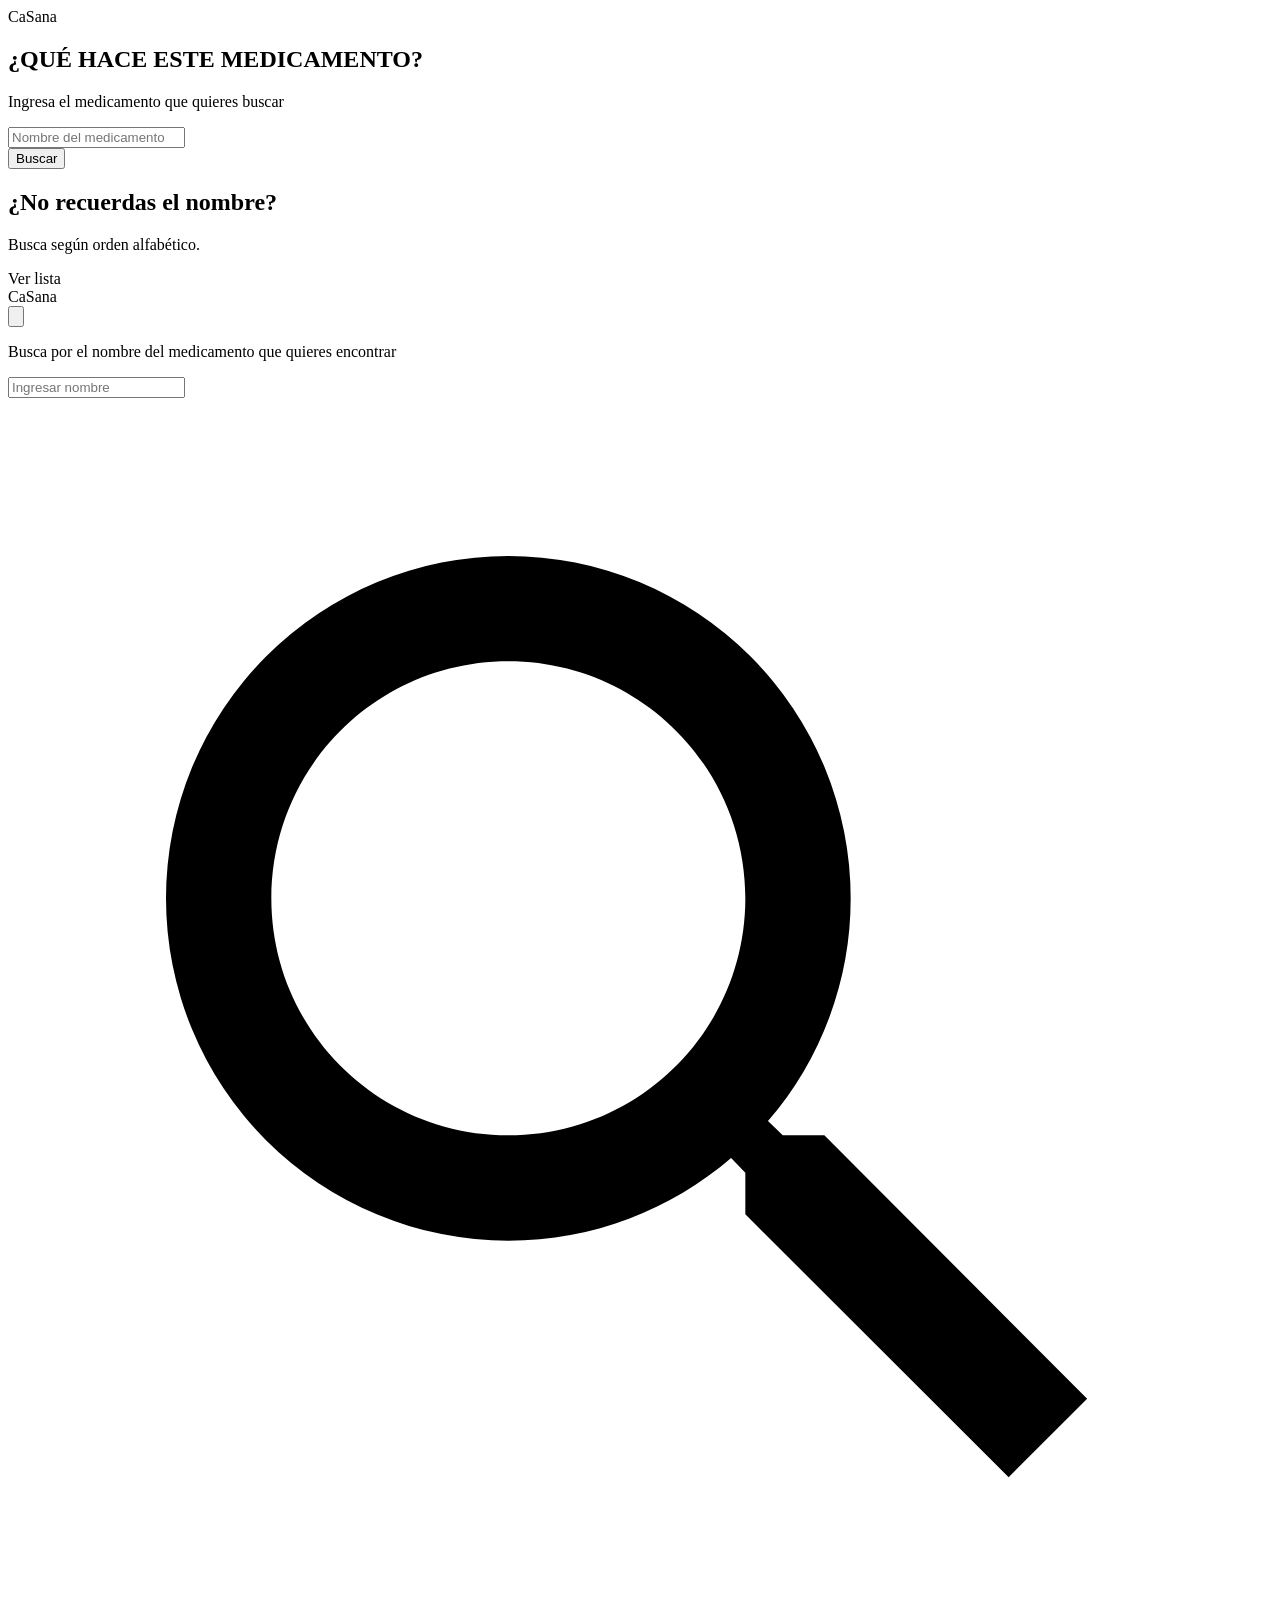
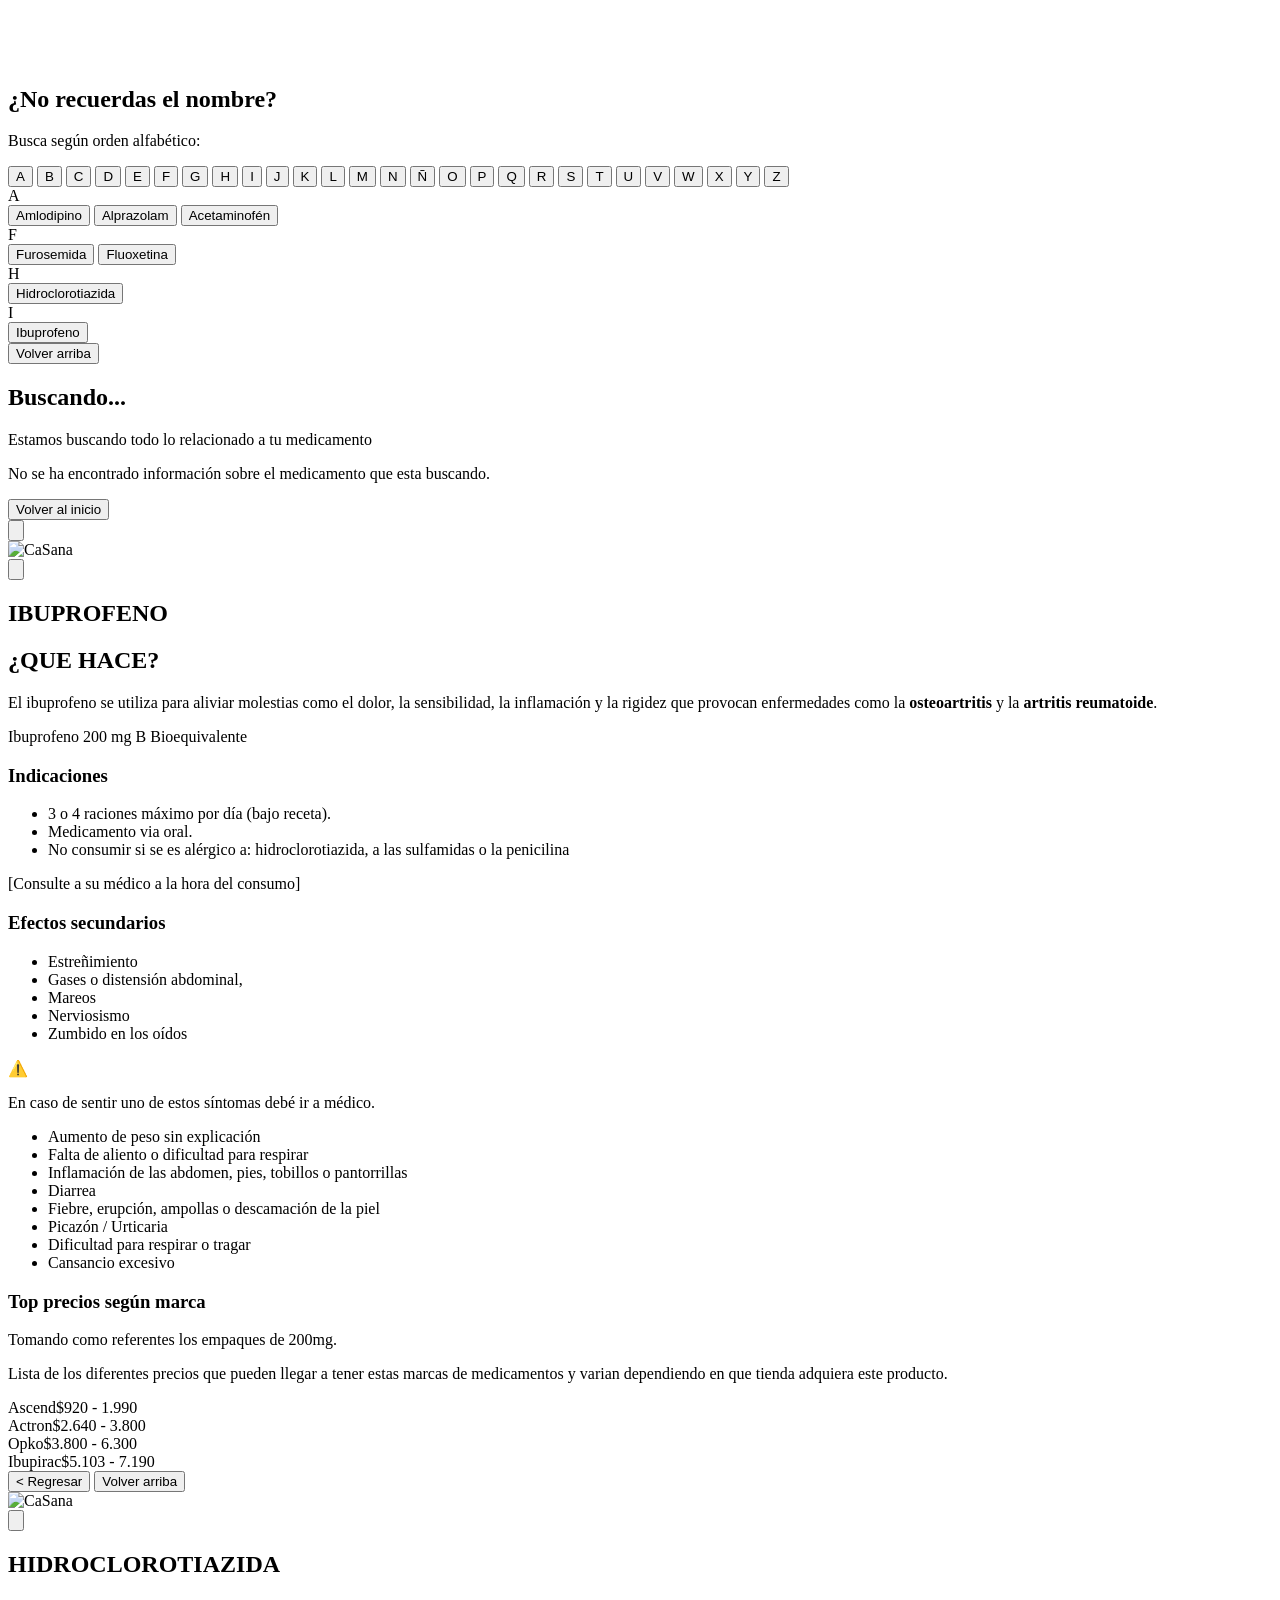
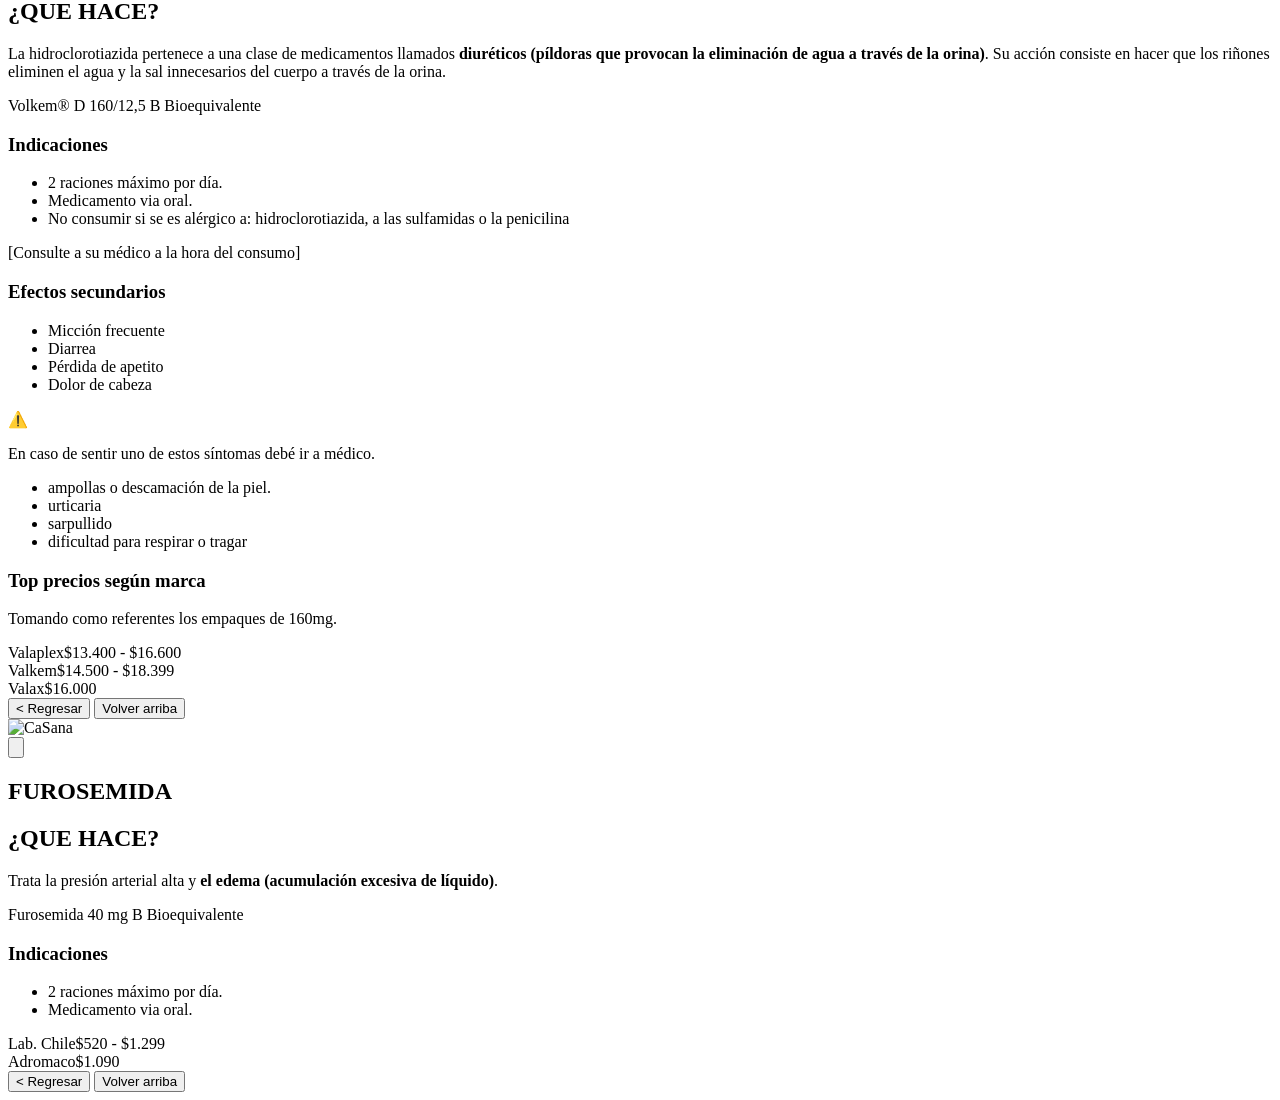
==== index.html @ 2dedf561 "Create index.html" ====
<!DOCTYPE html>
<html lang="es">
<head>
    <meta charset="UTF-8">
    <meta name="viewport" content="width=device-width, initial-scale=1.0">
    <title>CaSana - Prototipo Interactivo</title>
    <link rel="stylesheet" href="assets/css/styles.css">
</head>
<body>

    <!-- Marco interactivo de teléfono móvil -->
    <main class="phone-container">
        
        <!-- PANTALLA 1: INICIO Y BÚSQUEDA -->
        <section id="screen-home" class="screen active" aria-label="Pantalla de inicio">
            <header class="top-bar">
                <div class="brand">
                    <img src="assets/imagen/Logocora-02 2.svg" alt="CaSana" class="app-logo-img" onerror="this.style.display='none'; document.getElementById('alt-logo-home').style.display='flex';">
                    <div id="alt-logo-home" class="logo-fallback" style="display:none;">
                        <span class="logo-text">CaSana</span>
                    </div>
                </div>
            </header>

            <div class="content-body">
                <h1 class="main-title">¿QUÉ HACE ESTE MEDICAMENTO?</h1>
                <p class="subtitle">Ingresa el medicamento que quieres buscar</p>

                <div class="search-input-box">
                    <input type="text" id="home-search-input" placeholder="Nombre del medicamento" autocomplete="off" aria-label="Nombre del medicamento">
                </div>

                <button class="btn-primary" onclick="handleSearchFromInput()">Buscar</button>

                <div class="alphabet-section">
                    <h2 class="section-question">¿No recuerdas el nombre?</h2>
                    <p class="section-sub">Busca según orden alfabético.</p>

                    <div class="folder-card" onclick="goToScreen('screen-keyboard')" role="button" tabindex="0">
                        <div class="folder-tab"></div>
                        <div class="folder-body">
                            <span class="btn-secondary">Ver lista</span>
                        </div>
                    </div>
                </div>
            </div>
        </section>

        <!-- PANTALLA 2: LISTA ALFABÉTICA Y TECLADO -->
        <section id="screen-keyboard" class="screen scrollable" aria-label="Búsqueda por orden alfabético">
            <header class="top-bar sticky-top">
                <div class="brand">
                    <img src="assets/imagen/Logocora-02 2.png" alt="CaSana" class="app-logo-img" onerror="this.style.display='none'; document.getElementById('alt-logo-kb').style.display='flex';">
                    <div id="alt-logo-kb" class="logo-fallback" style="display:none;">
                        <span class="logo-text">CaSana</span>
                    </div>
                </div>
                <button class="btn-circle-back" onclick="goToScreen('screen-home')" aria-label="Volver atrás">
                    <svg class="arrow-svg" viewBox="0 0 24 24"><path fill="currentColor" d="M20,11H7.83l5.59-5.59L12,4,4,12l8,8,1.41-1.41L7.83,13H20V11Z"/></svg>
                </button>
            </header>

            <div class="content-body keyboard-body">
                <p class="instruction-text">Busca por el nombre del medicamento que quieres encontrar</p>

                <!-- Buscador estilizado con ícono SVG de Lupa -->
                <div class="search-input-active">
                    <input type="text" id="list-search-input" placeholder="Ingresar nombre" onkeyup="filterAlphabetList()" aria-label="Ingresar nombre">
                    <svg class="search-svg-icon" viewBox="0 0 24 24"><path fill="currentColor" d="M15.5 14h-.79l-.28-.27A6.471 6.471 0 0 0 16 9.5 6.5 6.5 0 1 0 9.5 16c1.61 0 3.09-.59 4.23-1.57l.27.28v.79l5 4.99L20.49 19l-4.99-5zm-6 0C7.01 14 5 11.99 5 9.5S7.01 5 9.5 5 14 7.01 14 9.5 11.99 14 9.5 14z"/></svg>
                </div>

                <h2 class="section-question">¿No recuerdas el nombre?</h2>
                <p class="section-sub">Busca según orden alfabético:</p>

                <!-- Matriz Teclado A-Z Espaciado -->
                <nav class="keyboard-grid" aria-label="Teclado alfabético">
                    <button class="key-btn" onclick="scrollToLetter('A')">A</button>
                    <button class="key-btn" onclick="scrollToLetter('B')">B</button>
                    <button class="key-btn" onclick="scrollToLetter('C')">C</button>
                    <button class="key-btn" onclick="scrollToLetter('D')">D</button>
                    <button class="key-btn" onclick="scrollToLetter('E')">E</button>
                    <button class="key-btn" onclick="scrollToLetter('F')">F</button>
                    <button class="key-btn" onclick="scrollToLetter('G')">G</button>
                    <button class="key-btn" onclick="scrollToLetter('H')">H</button>
                    <button class="key-btn" onclick="scrollToLetter('I')">I</button>
                    <button class="key-btn" onclick="scrollToLetter('J')">J</button>
                    <button class="key-btn" onclick="scrollToLetter('K')">K</button>
                    <button class="key-btn" onclick="scrollToLetter('L')">L</button>
                    <button class="key-btn" onclick="scrollToLetter('M')">M</button>
                    <button class="key-btn" onclick="scrollToLetter('N')">N</button>
                    <button class="key-btn" onclick="scrollToLetter('Ñ')">Ñ</button>
                    <button class="key-btn" onclick="scrollToLetter('O')">O</button>
                    <button class="key-btn" onclick="scrollToLetter('P')">P</button>
                    <button class="key-btn" onclick="scrollToLetter('Q')">Q</button>
                    <button class="key-btn" onclick="scrollToLetter('R')">R</button>
                    <button class="key-btn" onclick="scrollToLetter('S')">S</button>
                    <button class="key-btn" onclick="scrollToLetter('T')">T</button>
                    <button class="key-btn" onclick="scrollToLetter('U')">U</button>
                    <button class="key-btn" onclick="scrollToLetter('V')">V</button>
                    <button class="key-btn" onclick="scrollToLetter('W')">W</button>
                    <button class="key-btn" onclick="scrollToLetter('X')">X</button>
                    <button class="key-btn" onclick="scrollToLetter('Y')">Y</button>
                    <button class="key-btn" onclick="scrollToLetter('Z')">Z</button>
                </nav>

                <!-- Lista de Medicamentos -->
                <div class="alphabet-list-container" id="alphabet-list">
                    <div class="letter-group" id="group-A">
                        <div class="letter-header">A</div>
                        <button class="drug-item" onclick="openMedDetail(this, 'notfound')">Amlodipino</button>
                        <button class="drug-item" onclick="openMedDetail(this, 'notfound')">Alprazolam</button>
                        <button class="drug-item" onclick="openMedDetail(this, 'notfound')">Acetaminofén</button>
                    </div>

                    <div class="letter-group" id="group-F">
                        <div class="letter-header">F</div>
                        <button class="drug-item" onclick="openMedDetail(this, 'furosemida')">Furosemida</button>
                        <button class="drug-item" onclick="openMedDetail(this, 'notfound')">Fluoxetina</button>
                    </div>

                    <div class="letter-group" id="group-H">
                        <div class="letter-header">H</div>
                        <button class="drug-item" onclick="openMedDetail(this, 'hidroclorotiazida')">Hidroclorotiazida</button>
                    </div>

                    <div class="letter-group" id="group-I">
                        <div class="letter-header">I</div>
                        <button class="drug-item" onclick="openMedDetail(this, 'ibuprofeno')">Ibuprofeno</button>
                    </div>
                </div>

                <button class="btn-primary btn-top" onclick="scrollTopView('screen-keyboard')">Volver arriba</button>
            </div>
        </section>

        <!-- PANTALLA 3: BUSCANDO... (CENTRADO) -->
        <section id="screen-loading" class="screen screen-centered loading-screen">
            <div class="loading-content">
                <div class="spinner"></div>
                <h2 class="loading-title">Buscando...</h2>
                <p class="loading-sub">Estamos buscando todo lo relacionado a tu medicamento</p>
            </div>
        </section>

        <!-- PANTALLA 4: NO ENCONTRADO (CENTRADO) -->
        <section id="screen-not-found" class="screen screen-centered">
            <div class="not-found-content">
                <p class="not-found-text">No se ha encontrado información sobre el medicamento que esta buscando.</p>
                <button class="btn-primary" onclick="goToScreen('screen-home')">Volver al inicio</button>
                <br>
                <button class="btn-circle-back large-circle" onclick="goToScreen('screen-home')" aria-label="Volver al inicio">
                    <svg class="arrow-svg" viewBox="0 0 24 24"><path fill="currentColor" d="M20,11H7.83l5.59-5.59L12,4,4,12l8,8,1.41-1.41L7.83,13H20V11Z"/></svg>
                </button>
            </div>
        </section>

        <!-- PANTALLA 5: DETALLE MEDICAMENTO - IBUPROFENO -->
        <section id="screen-ibuprofeno" class="screen scrollable">
            <header class="top-bar">
                <div class="brand">
                    <img src="assets/imagen/Logocora-02 2.png" alt="CaSana" class="app-logo-img">
                </div>
                <button class="btn-circle-back" onclick="goToScreen('screen-keyboard')" aria-label="Volver atrás">
                    <svg class="arrow-svg" viewBox="0 0 24 24"><path fill="currentColor" d="M20,11H7.83l5.59-5.59L12,4,4,12l8,8,1.41-1.41L7.83,13H20V11Z"/></svg>
                </button>
            </header>

            <div class="content-body detail-body">
                <h1 class="detail-title">IBUPROFENO</h1>
                <h2 class="section-heading">¿QUE HACE?</h2>
                <p class="detail-text">
                    El ibuprofeno se utiliza para aliviar molestias como el dolor, la sensibilidad, la inflamación y la rigidez que provocan enfermedades como la <strong class="purple-highlight">osteoartritis</strong> y la <strong class="purple-highlight">artritis reumatoide</strong>.
                </p>

                <div class="med-card-frame">
                    <div class="med-box-mock">
                        <span class="med-brand-name">Ibuprofeno 200 mg</span>
                        <span class="med-bio-tag">B Bioequivalente</span>
                    </div>
                </div>

                <div class="tab-indicator-bar">
                    <div class="tab-fill"></div>
                </div>

                <h3 class="section-title-center">Indicaciones</h3>
                <ul class="custom-bullet-list">
                    <li>3 o 4 raciones máximo por día (bajo receta).</li>
                    <li>Medicamento via oral.</li>
                    <li>No consumir si se es alérgico a: hidroclorotiazida, a las sulfamidas o la penicilina</li>
                </ul>

                <p class="purple-warning">[Consulte a su médico a la hora del consumo]</p>

                <h3 class="section-title-center">Efectos secundarios</h3>
                <ul class="custom-bullet-list">
                    <li>Estreñimiento</li>
                    <li>Gases o distensión abdominal,</li>
                    <li>Mareos</li>
                    <li>Nerviosismo</li>
                    <li>Zumbido en los oídos</li>
                </ul>

                <div class="red-alert-box">
                    <span class="alert-triangle">⚠️</span>
                    <p class="alert-text">En caso de sentir uno de estos síntomas debé ir a médico.</p>
                </div>

                <ul class="custom-bullet-list">
                    <li>Aumento de peso sin explicación</li>
                    <li>Falta de aliento o dificultad para respirar</li>
                    <li>Inflamación de las abdomen, pies, tobillos o pantorrillas</li>
                    <li>Diarrea</li>
                    <li>Fiebre, erupción, ampollas o descamación de la piel</li>
                    <li>Picazón / Urticaria</li>
                    <li>Dificultad para respirar o tragar</li>
                    <li>Cansancio excesivo</li>
                </ul>

                <div class="tab-indicator-bar">
                    <div class="tab-fill"></div>
                </div>

                <h3 class="section-title-center">Top precios según marca</h3>
                <p class="price-disclaimer">Tomando como referentes los empaques de 200mg.</p>
                <p class="price-disclaimer-sub">Lista de los diferentes precios que pueden llegar a tener estas marcas de medicamentos y varian dependiendo en que tienda adquiera este producto.</p>

                <div class="price-table">
                    <div class="price-row"><span>Ascend</span><span>$920 - 1.990</span></div>
                    <div class="price-row"><span>Actron</span><span>$2.640 - 3.800</span></div>
                    <div class="price-row"><span>Opko</span><span>$3.800 - 6.300</span></div>
                    <div class="price-row"><span>Ibupirac</span><span>$5.103 - 7.190</span></div>
                </div>

                <div class="action-footer-buttons">
                    <button class="btn-footer" onclick="goToScreen('screen-keyboard')">&lt; Regresar</button>
                    <button class="btn-footer" onclick="scrollTopView('screen-ibuprofeno')">Volver arriba</button>
                </div>
            </div>
        </section>

        <!-- PANTALLA 6: DETALLE MEDICAMENTO - HIDROCLOROTIAZIDA -->
        <section id="screen-hidroclorotiazida" class="screen scrollable">
            <header class="top-bar">
                <div class="brand">
                    <img src="assets/imagen/Logocora-02 2.png" alt="CaSana" class="app-logo-img">
                </div>
                <button class="btn-circle-back" onclick="goToScreen('screen-keyboard')" aria-label="Volver atrás">
                    <svg class="arrow-svg" viewBox="0 0 24 24"><path fill="currentColor" d="M20,11H7.83l5.59-5.59L12,4,4,12l8,8,1.41-1.41L7.83,13H20V11Z"/></svg>
                </button>
            </header>

            <div class="content-body detail-body">
                <h1 class="detail-title">HIDROCLOROTIAZIDA</h1>
                <h2 class="section-heading">¿QUE HACE?</h2>
                <p class="detail-text">
                    La hidroclorotiazida pertenece a una clase de medicamentos llamados <strong class="purple-highlight">diuréticos (píldoras que provocan la eliminación de agua a través de la orina)</strong>. Su acción consiste en hacer que los riñones eliminen el agua y la sal innecesarios del cuerpo a través de la orina.
                </p>

                <div class="med-card-frame">
                    <div class="med-box-mock">
                        <span class="med-brand-name">Volkem® D 160/12,5</span>
                        <span class="med-bio-tag">B Bioequivalente</span>
                    </div>
                </div>

                <div class="tab-indicator-bar">
                    <div class="tab-fill"></div>
                </div>

                <h3 class="section-title-center">Indicaciones</h3>
                <ul class="custom-bullet-list">
                    <li>2 raciones máximo por día.</li>
                    <li>Medicamento via oral.</li>
                    <li>No consumir si se es alérgico a: hidroclorotiazida, a las sulfamidas o la penicilina</li>
                </ul>

                <p class="purple-warning">[Consulte a su médico a la hora del consumo]</p>

                <h3 class="section-title-center">Efectos secundarios</h3>
                <ul class="custom-bullet-list">
                    <li>Micción frecuente</li>
                    <li>Diarrea</li>
                    <li>Pérdida de apetito</li>
                    <li>Dolor de cabeza</li>
                </ul>

                <div class="red-alert-box">
                    <span class="alert-triangle">⚠️</span>
                    <p class="alert-text">En caso de sentir uno de estos síntomas debé ir a médico.</p>
                </div>

                <ul class="custom-bullet-list">
                    <li>ampollas o descamación de la piel.</li>
                    <li>urticaria</li>
                    <li>sarpullido</li>
                    <li>dificultad para respirar o tragar</li>
                </ul>

                <div class="tab-indicator-bar">
                    <div class="tab-fill"></div>
                </div>

                <h3 class="section-title-center">Top precios según marca</h3>
                <p class="price-disclaimer">Tomando como referentes los empaques de 160mg.</p>
                <div class="price-table">
                    <div class="price-row"><span>Valaplex</span><span>$13.400 - $16.600</span></div>
                    <div class="price-row"><span>Valkem</span><span>$14.500 - $18.399</span></div>
                    <div class="price-row"><span>Valax</span><span>$16.000</span></div>
                </div>

                <div class="action-footer-buttons">
                    <button class="btn-footer" onclick="goToScreen('screen-keyboard')">&lt; Regresar</button>
                    <button class="btn-footer" onclick="scrollTopView('screen-hidroclorotiazida')">Volver arriba</button>
                </div>
            </div>
        </section>

        <!-- PANTALLA 7: DETALLE MEDICAMENTO - FUROSEMIDA -->
        <section id="screen-furosemida" class="screen scrollable">
            <header class="top-bar">
                <div class="brand">
                    <img src="assets/imagen/Logocora-02 2.png" alt="CaSana" class="app-logo-img">
                </div>
                <button class="btn-circle-back" onclick="goToScreen('screen-keyboard')" aria-label="Volver atrás">
                    <svg class="arrow-svg" viewBox="0 0 24 24"><path fill="currentColor" d="M20,11H7.83l5.59-5.59L12,4,4,12l8,8,1.41-1.41L7.83,13H20V11Z"/></svg>
                </button>
            </header>

            <div class="content-body detail-body">
                <h1 class="detail-title">FUROSEMIDA</h1>
                <h2 class="section-heading">¿QUE HACE?</h2>
                <p class="detail-text">
                    Trata la presión arterial alta y <strong class="purple-highlight">el edema (acumulación excesiva de líquido)</strong>.
                </p>

                <div class="med-card-frame">
                    <div class="med-box-mock">
                        <span class="med-brand-name">Furosemida 40 mg</span>
                        <span class="med-bio-tag">B Bioequivalente</span>
                    </div>
                </div>

                <div class="tab-indicator-bar">
                    <div class="tab-fill"></div>
                </div>

                <h3 class="section-title-center">Indicaciones</h3>
                <ul class="custom-bullet-list">
                    <li>2 raciones máximo por día.</li>
                    <li>Medicamento via oral.</li>
                </ul>

                <div class="price-table">
                    <div class="price-row"><span>Lab. Chile</span><span>$520 - $1.299</span></div>
                    <div class="price-row"><span>Adromaco</span><span>$1.090</span></div>
                </div>

                <div class="action-footer-buttons">
                    <button class="btn-footer" onclick="goToScreen('screen-keyboard')">&lt; Regresar</button>
                    <button class="btn-footer" onclick="scrollTopView('screen-furosemida')">Volver arriba</button>
                </div>
            </div>
        </section>

    </main>

    <!-- JS de control -->
    <script>
        function goToScreen(screenId) {
            document.querySelectorAll('.screen').forEach(s => s.classList.remove('active'));
            const target = document.getElementById(screenId);
            if (target) {
                target.classList.add('active');
                target.scrollTop = 0;
            }
        }

        function triggerSearchProcess(targetScreenId) {
            goToScreen('screen-loading');
            setTimeout(() => {
                goToScreen(targetScreenId);
            }, 1000);
        }

        function handleSearchFromInput() {
            const inputVal = document.getElementById('home-search-input').value.trim().toLowerCase();
            if (!inputVal) {
                goToScreen('screen-keyboard');
                return;
            }

            if (inputVal.includes('ibu')) {
                triggerSearchProcess('screen-ibuprofeno');
            } else if (inputVal.includes('hidro')) {
                triggerSearchProcess('screen-hidroclorotiazida');
            } else if (inputVal.includes('furo')) {
                triggerSearchProcess('screen-furosemida');
            } else {
                triggerSearchProcess('screen-not-found');
            }
        }

        function openMedDetail(element, medKey) {
            if (element) {
                element.classList.add('selected');
            }
            if (medKey === 'ibuprofeno') {
                triggerSearchProcess('screen-ibuprofeno');
            } else if (medKey === 'hidroclorotiazida') {
                triggerSearchProcess('screen-hidroclorotiazida');
            } else if (medKey === 'furosemida') {
                triggerSearchProcess('screen-furosemida');
            } else {
                triggerSearchProcess('screen-not-found');
            }
        }

        function scrollToLetter(letter) {
            const el = document.getElementById('group-' + letter);
            if (el) {
                el.scrollIntoView({ behavior: 'smooth' });
            }
        }

        function scrollTopView(screenId) {
            const el = document.getElementById(screenId);
            if (el) {
                el.scrollTo({ top: 0, behavior: 'smooth' });
            }
        }

        function filterAlphabetList() {
            const filter = document.getElementById('list-search-input').value.toLowerCase();
            const items = document.querySelectorAll('.drug-item');
            
            items.forEach(item => {
                const text = item.textContent.toLowerCase();
                item.style.display = text.includes(filter) ? 'block' : 'none';
            });
        }
    </script>
</body>
</html>
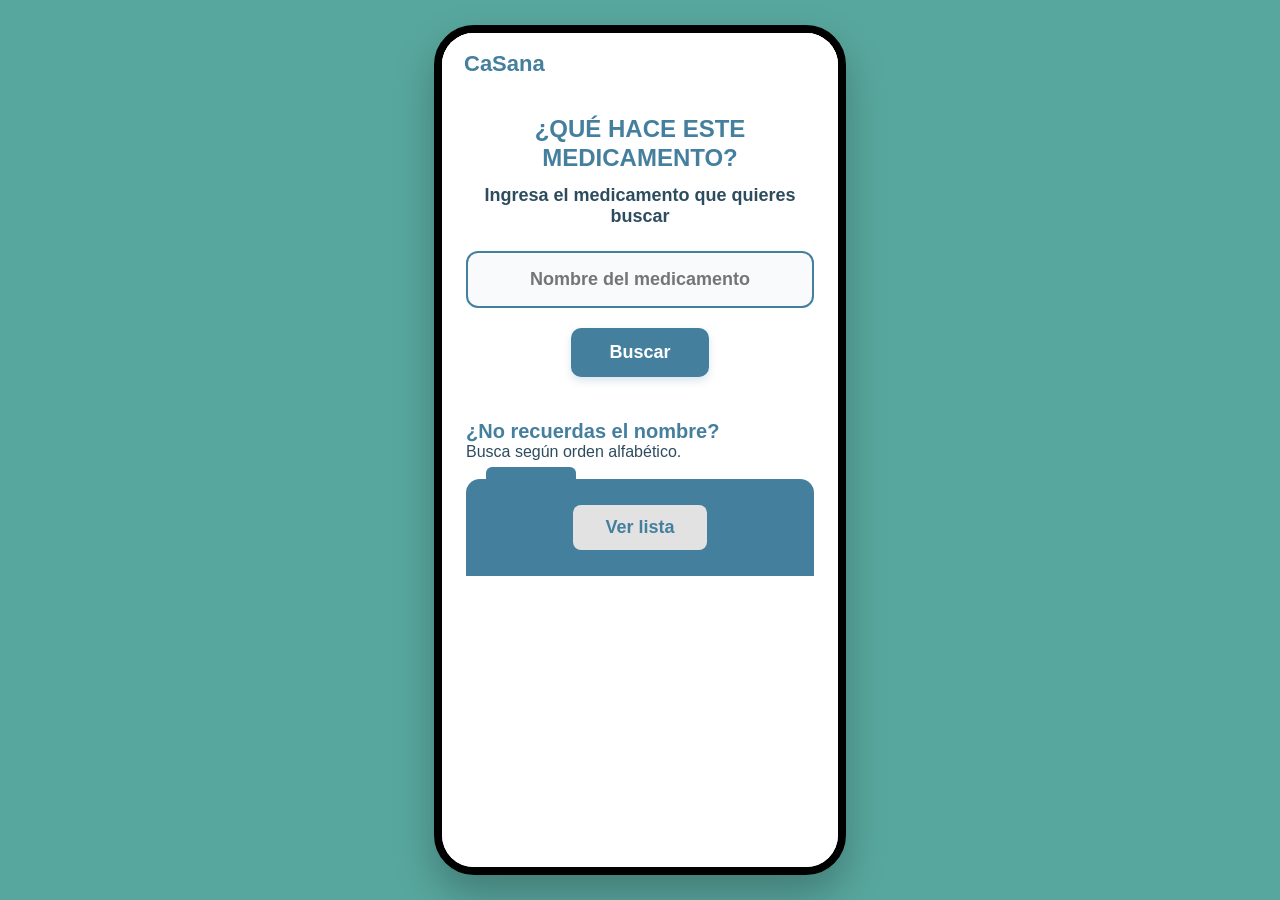
==== commit a764fdc8: "Update index.html" ====
--- a/index.html
+++ b/index.html
@@ -4,7 +4,7 @@
     <meta charset="UTF-8">
     <meta name="viewport" content="width=device-width, initial-scale=1.0">
     <title>CaSana - Prototipo Interactivo</title>
-    <link rel="stylesheet" href="assets/css/styles.css">
+    <link rel="stylesheet" href="style.css">
 </head>
 <body>
 
--- a/style.css
+++ b/style.css
@@ -0,0 +1,552 @@
+* {
+    box-sizing: border-box;
+    margin: 0;
+    padding: 0;
+    font-family: "Open Sans", -apple-system, BlinkMacSystemFont, "Segoe UI", Roboto, Helvetica, Arial, sans-serif;
+}
+
+body {
+    background-color: #58A79E; /* Color verde agrisado Breaker Bay */
+    display: flex;
+    justify-content: center;
+    align-items: center;
+    min-height: 100vh;
+}
+
+/* MARCO MÓVIL RESPONSIVO Y ELEGANTE */
+.phone-container {
+    width: 100%;
+    max-width: 412px;
+    height: 850px;
+    background-color: #FFFFFF;
+    border-radius: 40px;
+    box-shadow: 0 20px 40px rgba(0, 0, 0, 0.25);
+    overflow: hidden;
+    position: relative;
+    border: 8px solid #000000;
+}
+
+/* VISTAS PANTALLA */
+.screen {
+    position: absolute;
+    top: 0;
+    left: 0;
+    width: 100%;
+    height: 100%;
+    background-color: #FFFFFF;
+    display: none;
+    flex-direction: column;
+    overflow-y: auto;
+}
+
+.screen.active {
+    display: flex;
+}
+
+/* VISTAS CENTRADAS TOTALMENTE EN MEDIO */
+.screen-centered {
+    justify-content: center;
+    align-items: center;
+    text-align: center;
+}
+
+/* ENCABEZADO Y LOGO */
+.top-bar {
+    display: flex;
+    justify-content: space-between;
+    align-items: center;
+    padding: 18px 22px;
+    background-color: #FFFFFF;
+    z-index: 10;
+}
+
+.top-bar.sticky-top {
+    position: sticky;
+    top: 0;
+    border-bottom: 2px solid #E2E2E2;
+}
+
+.app-logo-img {
+    height: 38px;
+    width: auto;
+    object-fit: contain;
+}
+
+.logo-fallback {
+    display: flex;
+    align-items: center;
+}
+
+.logo-text {
+    font-weight: 800;
+    color: #447F9E;
+    font-size: 22px;
+}
+
+/* BOTÓN FLECHA CIRCULAR GRANDE */
+.btn-circle-back {
+    background-color: #447F9E;
+    color: #FFFFFF;
+    border: none;
+    width: 44px;
+    height: 44px;
+    border-radius: 50%;
+    cursor: pointer;
+    display: inline-flex;
+    align-items: center;
+    justify-content: center;
+    box-shadow: 0 3px 6px rgba(0,0,0,0.15);
+}
+
+.btn-circle-back.large-circle {
+    width: 52px;
+    height: 52px;
+}
+
+.arrow-svg {
+    width: 24px;
+    height: 24px;
+}
+
+/* CONTENIDO GENERAL */
+.content-body {
+    padding: 20px 24px;
+    display: flex;
+    flex-direction: column;
+    align-items: center;
+    text-align: center;
+}
+
+.main-title {
+    font-size: 24px;
+    font-weight: 800;
+    color: #447F9E;
+    margin-bottom: 12px;
+    line-height: 1.2;
+}
+
+.subtitle {
+    font-size: 18px;
+    color: #2D4C5E;
+    margin-bottom: 24px;
+    font-weight: 600;
+}
+
+/* BUSCADOR PRINCIPAL */
+.search-input-box {
+    width: 100%;
+    margin-bottom: 20px;
+}
+
+.search-input-box input {
+    width: 100%;
+    border: 2px solid #447F9E;
+    border-radius: 12px;
+    padding: 16px;
+    font-size: 18px;
+    color: #1A3644;
+    outline: none;
+    text-align: center;
+    font-weight: 600;
+    background-color: #F8FAFC;
+}
+
+/* BUSCADOR CON ÍCONO SVG DE LUPA Y MAYOR TAMAÑO */
+.search-input-active {
+    display: flex;
+    align-items: center;
+    border: 2px solid #447F9E;
+    border-radius: 12px;
+    padding: 12px 18px;
+    margin-bottom: 22px;
+    background-color: #FFFFFF;
+    width: 100%;
+}
+
+.search-input-active input {
+    border: none;
+    outline: none;
+    width: 100%;
+    font-size: 18px;
+    color: #447F9E;
+    font-weight: 600;
+}
+
+.search-svg-icon {
+    width: 24px;
+    height: 24px;
+    color: #447F9E;
+    margin-left: 8px;
+}
+
+/* BOTONES */
+.btn-primary {
+    background-color: #447F9E;
+    color: white;
+    border: none;
+    padding: 14px 38px;
+    border-radius: 10px;
+    font-size: 18px;
+    font-weight: bold;
+    cursor: pointer;
+    margin-bottom: 28px;
+    box-shadow: 0 4px 8px rgba(68, 127, 158, 0.2);
+}
+
+.btn-top {
+    background-color: #447F9E;
+    margin: 30px 0 10px 0;
+    align-self: flex-end;
+}
+
+/* CARPETA SEPARADA Y MEJORADA */
+.alphabet-section {
+    width: 100%;
+    text-align: left;
+    margin-top: 15px; /* Separación adicional */
+}
+
+.section-question {
+    font-weight: 800;
+    color: #447F9E;
+    font-size: 20px;
+}
+
+.section-sub {
+    font-size: 16px;
+    color: #2D4C5E;
+    margin-bottom: 18px; /* Separación del texto a la carpeta */
+}
+
+.folder-card {
+    background-color: #447F9E;
+    border-radius: 14px 14px 0 0;
+    padding: 26px;
+    position: relative;
+    cursor: pointer;
+}
+
+.folder-tab {
+    position: absolute;
+    top: -12px;
+    left: 20px;
+    width: 90px;
+    height: 14px;
+    background-color: #447F9E;
+    border-radius: 6px 6px 0 0;
+}
+
+.folder-body {
+    display: flex;
+    justify-content: center;
+}
+
+/* TEXTO 'VER LISTA' DEL MISMO COLOR AZUL DE LA CARPETA */
+.btn-secondary {
+    background-color: #E2E2E2;
+    color: #447F9E; /* Color de la carpeta */
+    padding: 12px 32px;
+    border-radius: 8px;
+    font-weight: 800;
+    font-size: 18px;
+}
+
+/* TECLADO CON LETRAS SEPARADAS Y MÁS ESPACIO */
+.keyboard-grid {
+    display: grid;
+    grid-template-columns: repeat(7, 1fr);
+    gap: 10px; /* Separación incrementada */
+    margin-bottom: 28px;
+    width: 100%;
+}
+
+.key-btn {
+    background-color: #FFFFFF;
+    border: 2px solid #447F9E;
+    border-radius: 8px;
+    padding: 10px 0;
+    font-size: 17px;
+    font-weight: bold;
+    color: #447F9E;
+    cursor: pointer;
+}
+
+.key-btn:hover {
+    background-color: #447F9E;
+    color: #FFFFFF;
+}
+
+/* LISTA DE MEDICAMENTOS Y SELECCIÓN EN MORADO */
+.letter-header {
+    font-size: 22px;
+    font-weight: bold;
+    color: #447F9E;
+    text-align: center;
+    border-bottom: 2px solid #447F9E;
+    padding-bottom: 4px;
+    margin: 14px 0 10px 0;
+}
+
+.drug-item {
+    width: 100%;
+    text-align: left;
+    background-color: #FFFFFF;
+    border: 2px solid #447F9E; /* Color Azul de la página */
+    padding: 14px 18px;
+    border-radius: 10px;
+    font-size: 18px;
+    color: #447F9E;
+    font-weight: 700;
+    margin-bottom: 10px;
+    cursor: pointer;
+    transition: all 0.2s ease;
+}
+
+.drug-item:hover, .drug-item.selected {
+    border-color: #723ae4;
+    color: #723ae4; /* Cambia a Morado al seleccionar */
+    background-color: #f7f3ff;
+}
+
+/* PANTALLA CENTRADA NO ENCONTRADO Y BUSCANDO */
+.not-found-content, .loading-content {
+    padding: 30px;
+    display: flex;
+    flex-direction: column;
+    align-items: center;
+    justify-content: center;
+}
+
+.not-found-text {
+    font-size: 20px;
+    color: #447F9E;
+    font-weight: 700;
+    line-height: 1.4;
+    margin-bottom: 28px;
+}
+
+.loading-title {
+    font-size: 32px;
+    color: #447F9E;
+    font-weight: 800;
+    margin-bottom: 16px;
+}
+
+.loading-sub {
+    font-size: 18px;
+    color: #58A79E;
+    max-width: 280px;
+    font-weight: 600;
+}
+
+/* SPINNER VERDE/AZUL */
+.spinner {
+    width: 50px;
+    height: 50px;
+    border: 5px solid #E2E2E2;
+    border-top: 5px solid #447F9E;
+    border-radius: 50%;
+    animation: spin 1s linear infinite;
+    margin-bottom: 20px;
+}
+
+@keyframes spin {
+    0% { transform: rotate(0deg); }
+    100% { transform: rotate(360deg); }
+}
+
+/* PANTALLA DETALLE Y TOP PRECIOS VOLVIENDO AL ESTILO ORIGINAL */
+.detail-body {
+    align-items: flex-start;
+    text-align: left;
+    padding-bottom: 40px;
+}
+
+.detail-title {
+    font-size: 26px;
+    font-weight: 800;
+    color: #447F9E;
+    margin-bottom: 12px;
+}
+
+.section-heading {
+    font-size: 20px;
+    font-weight: 800;
+    color: #447F9E;
+    margin-bottom: 8px;
+}
+
+.detail-text {
+    font-size: 18px;
+    color: #1A3644;
+    line-height: 1.5;
+    margin-bottom: 18px;
+}
+
+.purple-highlight {
+    color: #723ae4;
+    font-weight: bold;
+}
+
+.med-card-frame {
+    width: 100%;
+    background-color: #58A79E;
+    border-radius: 16px;
+    padding: 24px;
+    display: flex;
+    justify-content: center;
+    align-items: center;
+    margin-bottom: 16px;
+}
+
+.med-box-mock {
+    background-color: #FFFFFF;
+    width: 90%;
+    padding: 16px;
+    border-radius: 8px;
+    display: flex;
+    flex-direction: column;
+    align-items: center;
+    gap: 6px;
+}
+
+.med-brand-name {
+    font-weight: 800;
+    font-size: 18px;
+    color: #000000;
+}
+
+.med-bio-tag {
+    font-size: 12px;
+    color: #d97706;
+    font-weight: bold;
+    border: 1px solid #f59e0b;
+    border-radius: 12px;
+    padding: 2px 8px;
+}
+
+.tab-indicator-bar {
+    width: 100%;
+    background-color: #447F9E;
+    height: 16px;
+    border-radius: 8px;
+    margin: 16px 0 24px 0;
+    position: relative;
+    overflow: hidden;
+}
+
+.tab-fill {
+    width: 35%;
+    height: 100%;
+    background-color: #58A79E;
+    margin-left: 20%;
+    border-radius: 8px;
+}
+
+.section-title-center {
+    font-size: 22px;
+    font-weight: 800;
+    color: #447F9E;
+    width: 100%;
+    text-align: center;
+    margin: 16px 0 12px 0;
+}
+
+.custom-bullet-list {
+    padding-left: 22px;
+    font-size: 18px;
+    color: #1A3644;
+    line-height: 1.5;
+    margin-bottom: 16px;
+}
+
+.custom-bullet-list li {
+    margin-bottom: 8px;
+}
+
+.purple-warning {
+    font-size: 18px;
+    font-weight: 800;
+    color: #723ae4;
+    text-align: center;
+    width: 100%;
+    margin: 14px 0;
+}
+
+/* CAJA DE ADVERTENCIA Y TRIÁNGULO */
+.red-alert-box {
+    background-color: #FF4D4D;
+    color: #FFFFFF;
+    border-radius: 10px;
+    padding: 16px;
+    display: flex;
+    flex-direction: column;
+    align-items: center;
+    gap: 8px;
+    margin: 20px 0;
+    text-align: center;
+    width: 100%;
+}
+
+.alert-triangle {
+    font-size: 32px;
+}
+
+.alert-text {
+    font-size: 18px;
+    font-weight: 800;
+}
+
+/* TOP PRECIOS SEGÚN MARCA */
+.price-disclaimer {
+    font-size: 15px;
+    color: #626DA1;
+    font-weight: 700;
+    width: 100%;
+    text-align: center;
+}
+
+.price-disclaimer-sub {
+    font-size: 13px;
+    color: #447F9E;
+    text-align: center;
+    margin-bottom: 16px;
+}
+
+.price-table {
+    width: 100%;
+    display: flex;
+    flex-direction: column;
+    gap: 10px;
+    margin-top: 14px;
+}
+
+.price-row {
+    background-color: #80ebd0; /* Estilo de verde original que te gustaba */
+    color: #1a4d46;
+    padding: 14px 18px;
+    border-radius: 10px;
+    display: flex;
+    justify-content: space-between;
+    font-weight: 800;
+    font-size: 18px;
+}
+
+/* BOTONES INFERIORES DE REGRESAR */
+.action-footer-buttons {
+    display: flex;
+    justify-content: space-between;
+    width: 100%;
+    margin-top: 20px;
+}
+
+.btn-footer {
+    background-color: #447F9E;
+    color: white;
+    border: none;
+    padding: 12px 22px;
+    border-radius: 8px;
+    font-size: 16px;
+    font-weight: 800;
+    cursor: pointer;
+}
